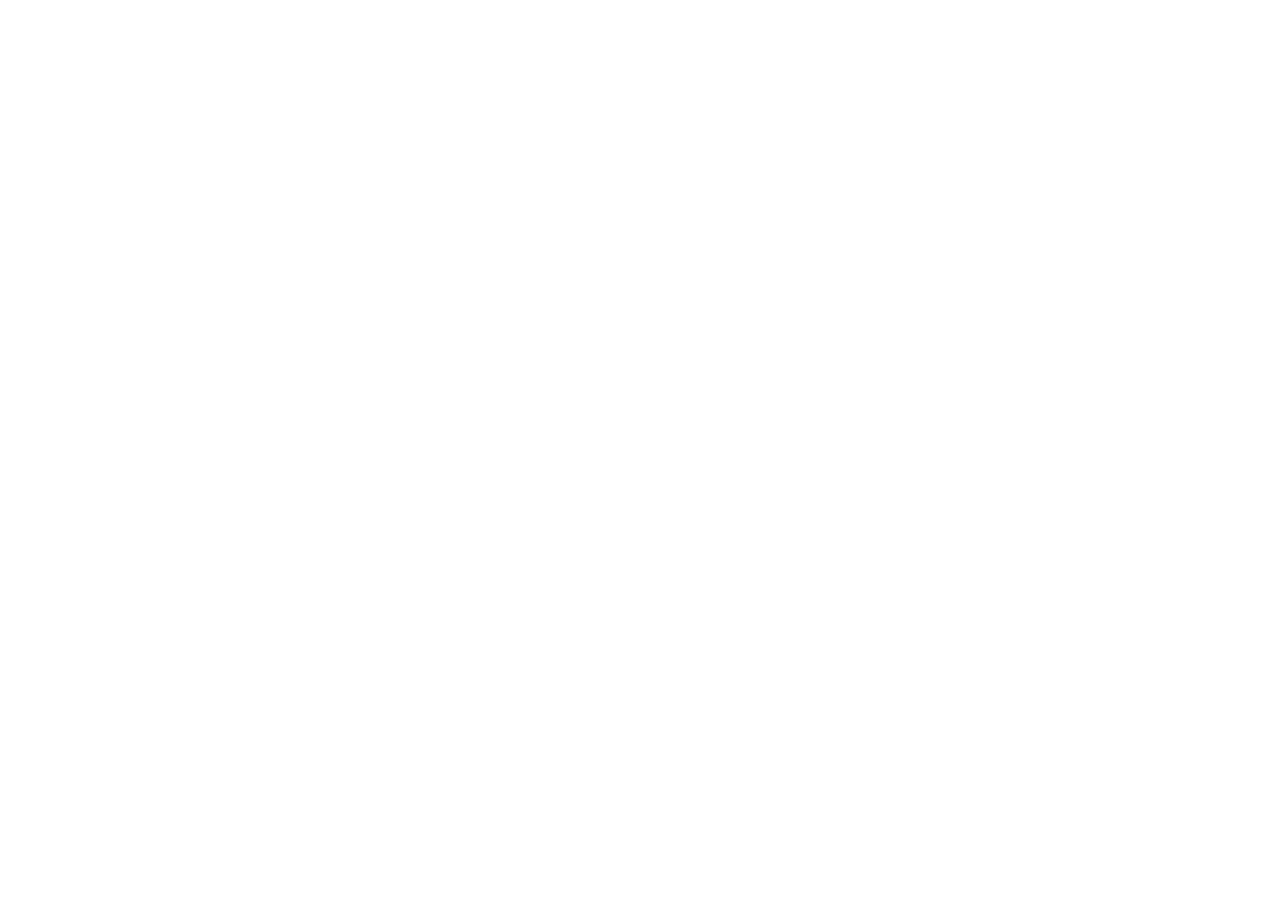
==== index.html @ 700467c6 "Added HTML and CSS file" ====
<!DOCTYPE html>
<html lang="en">
  <head>
    <meta charset="UTF-8" />
    <meta name="viewport" content="width=device-width, initial-scale=1.0" />
    <title>Travel To Outer Space</title>
  </head>
  <body>
    <header></header>
  </body>
</html>
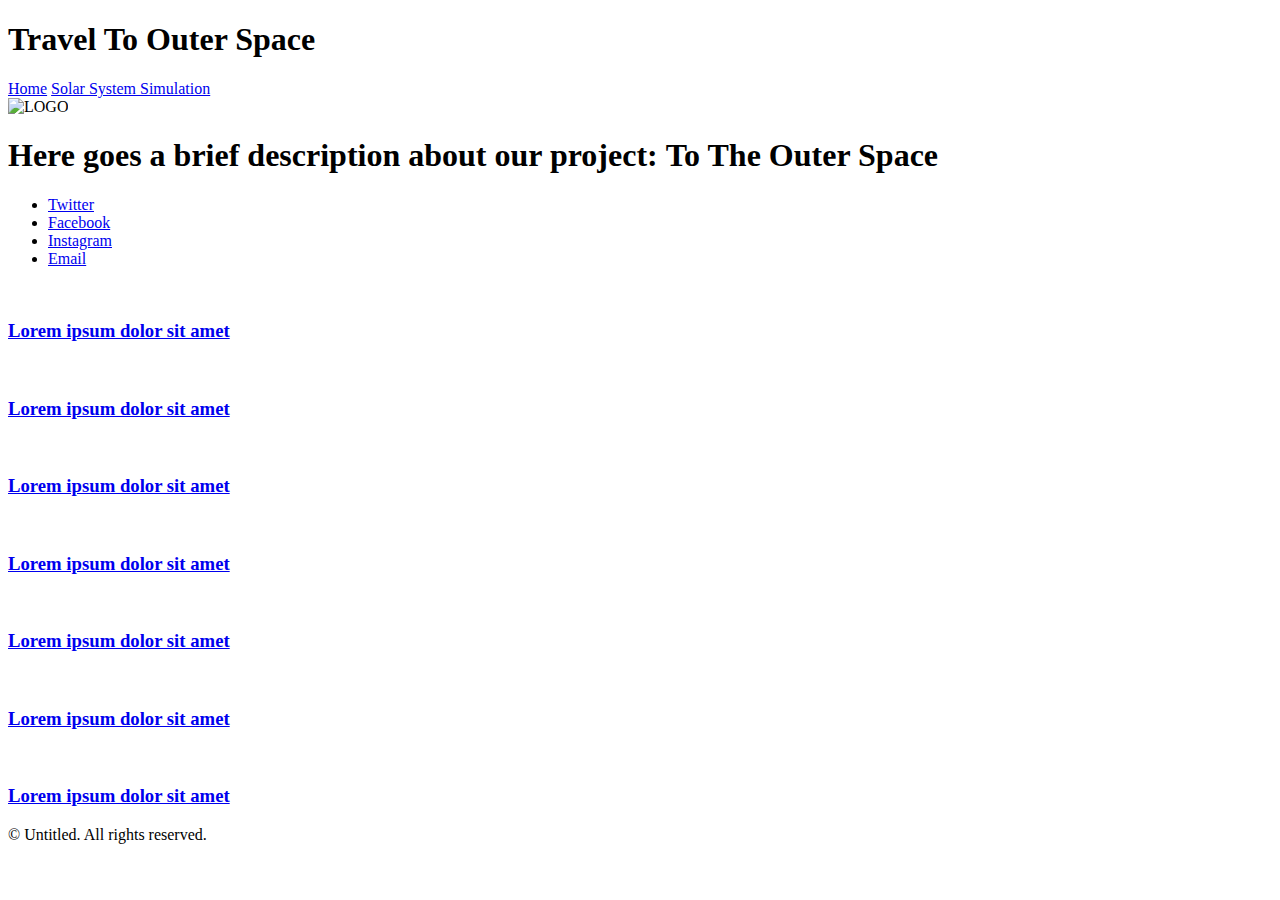
==== commit cc832166: "Second Commit on Website" ====
--- a/index.html
+++ b/index.html
@@ -3,9 +3,107 @@
   <head>
     <meta charset="UTF-8" />
     <meta name="viewport" content="width=device-width, initial-scale=1.0" />
+    <link rel="stylesheet" href="styles.css" />
     <title>Travel To Outer Space</title>
   </head>
   <body>
-    <header></header>
+    <!-- Wrapper -->
+    <div id="wrapper">
+      <!-- Header -->
+      <header>
+        <h1>Travel To Outer Space</h1>
+        <nav>
+          <a href="./Menu/Home.html">Home</a>
+          <a href="./Menu/SolarSystemSimulation.html"
+            >Solar System Simulation</a
+          >
+        </nav>
+      </header>
+
+      <!-- Here would fit our logo -->
+      <span class="avatar"
+        ><img src="images/avatar.jpg" alt="LOGO"
+      /></span>
+      <h1>
+        Here goes a brief description about our project:
+        <strong>To The Outer Space</strong>
+      </h1>
+      <ul class="icons">
+        <li>
+          <a href="#" class="icon style2 fa-twitter"
+            ><span class="label">Twitter</span></a
+          >
+        </li>
+        <li>
+          <a href="#" class="icon style2 fa-facebook"
+            ><span class="label">Facebook</span></a
+          >
+        </li>
+        <li>
+          <a href="#" class="icon style2 fa-instagram"
+            ><span class="label">Instagram</span></a
+          >
+        </li>
+        <li>
+          <a href="#" class="icon style2 fa-envelope-o"
+            ><span class="label">Email</span></a
+          >
+        </li>
+      </ul>
+
+      <!-- Main -->
+      <section id="main">
+        <!-- Thumbnails -->
+        <section class="thumbnails">
+          <div>
+            <a href="images/fulls/01.jpg">
+              <img src="images/fulls/01.jpg" alt="" />
+              <h3>Lorem ipsum dolor sit amet</h3>
+            </a>
+            <a href="images/fulls/02.jpg">
+              <img src="images/fulls/02.jpg" alt="" />
+              <h3>Lorem ipsum dolor sit amet</h3>
+            </a>
+          </div>
+          <div>
+            <a href="images/fulls/03.jpg">
+              <img src="images/fulls/03.jpg" alt="" />
+              <h3>Lorem ipsum dolor sit amet</h3>
+            </a>
+            <a href="images/fulls/04.jpg">
+              <img src="images/fulls/04.jpg" alt="" />
+              <h3>Lorem ipsum dolor sit amet</h3>
+            </a>
+            <a href="images/fulls/05.jpg">
+              <img src="images/fulls/05.jpg" alt="" />
+              <h3>Lorem ipsum dolor sit amet</h3>
+            </a>
+          </div>
+          <div>
+            <a href="images/fulls/06.jpg">
+              <img src="images/fulls/06.jpg" alt="" />
+              <h3>Lorem ipsum dolor sit amet</h3>
+            </a>
+            <a href="images/fulls/07.jpg">
+              <img src="images/fulls/07.jpg" alt="" />
+              <h3>Lorem ipsum dolor sit amet</h3>
+            </a>
+          </div>
+        </section>
+      </section>
+
+      <!-- Footer -->
+      <footer id="footer">
+        <p>
+          &copy; Untitled. All rights reserved.
+        </p>
+      </footer>
+    </div>
+
+    <!-- Scripts -->
+    <script src="assets/js/jquery.min.js"></script>
+    <script src="assets/js/jquery.poptrox.min.js""></script>
+    <script src="assets/js/main.js"></script>
+    <script src="assets/js/skel.min.js"></script>
   </body>
 </html>
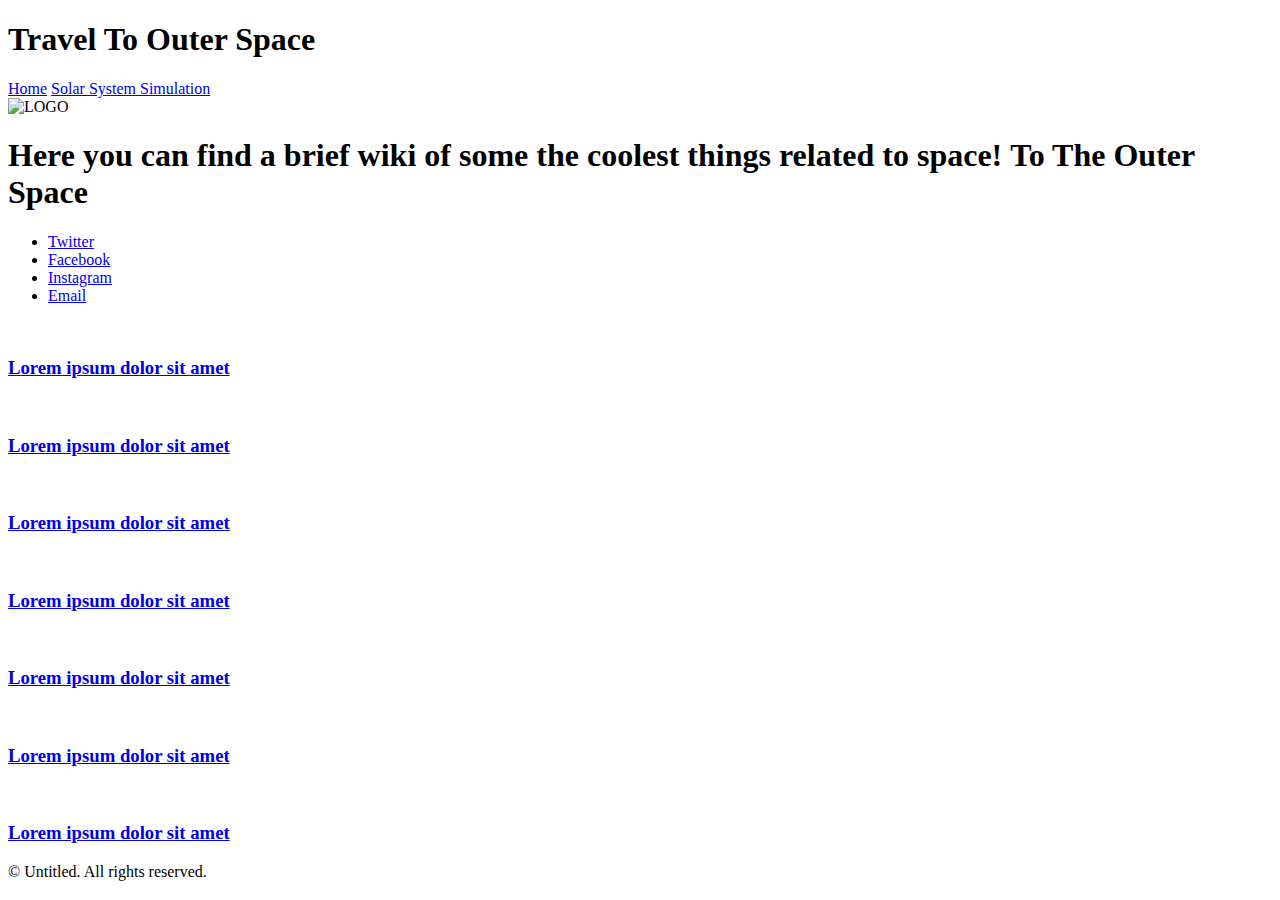
==== commit 8baa0e3f: "Fixed Javascript Animation" ====
--- a/index.html
+++ b/index.html
@@ -21,11 +21,10 @@
       </header>
 
       <!-- Here would fit our logo -->
-      <span class="avatar"
-        ><img src="images/avatar.jpg" alt="LOGO"
-      /></span>
+      <span class="avatar"><img src="images/avatar.png" alt="LOGO" /></span>
       <h1>
-        Here goes a brief description about our project:
+        Here you can find a brief wiki of some the coolest things related to
+        space!
         <strong>To The Outer Space</strong>
       </h1>
       <ul class="icons">
@@ -101,9 +100,9 @@
     </div>
 
     <!-- Scripts -->
-    <script src="assets/js/jquery.min.js"></script>
-    <script src="assets/js/jquery.poptrox.min.js""></script>
-    <script src="assets/js/main.js"></script>
-    <script src="assets/js/skel.min.js"></script>
+    <script src="js/jquery.min.js"></script>
+    <script src="js/jquery.poptrox.min.js"></script>
+    <script src="js/main.js"></script>
+    <script src="js/skel.min.js"></script>
   </body>
 </html>
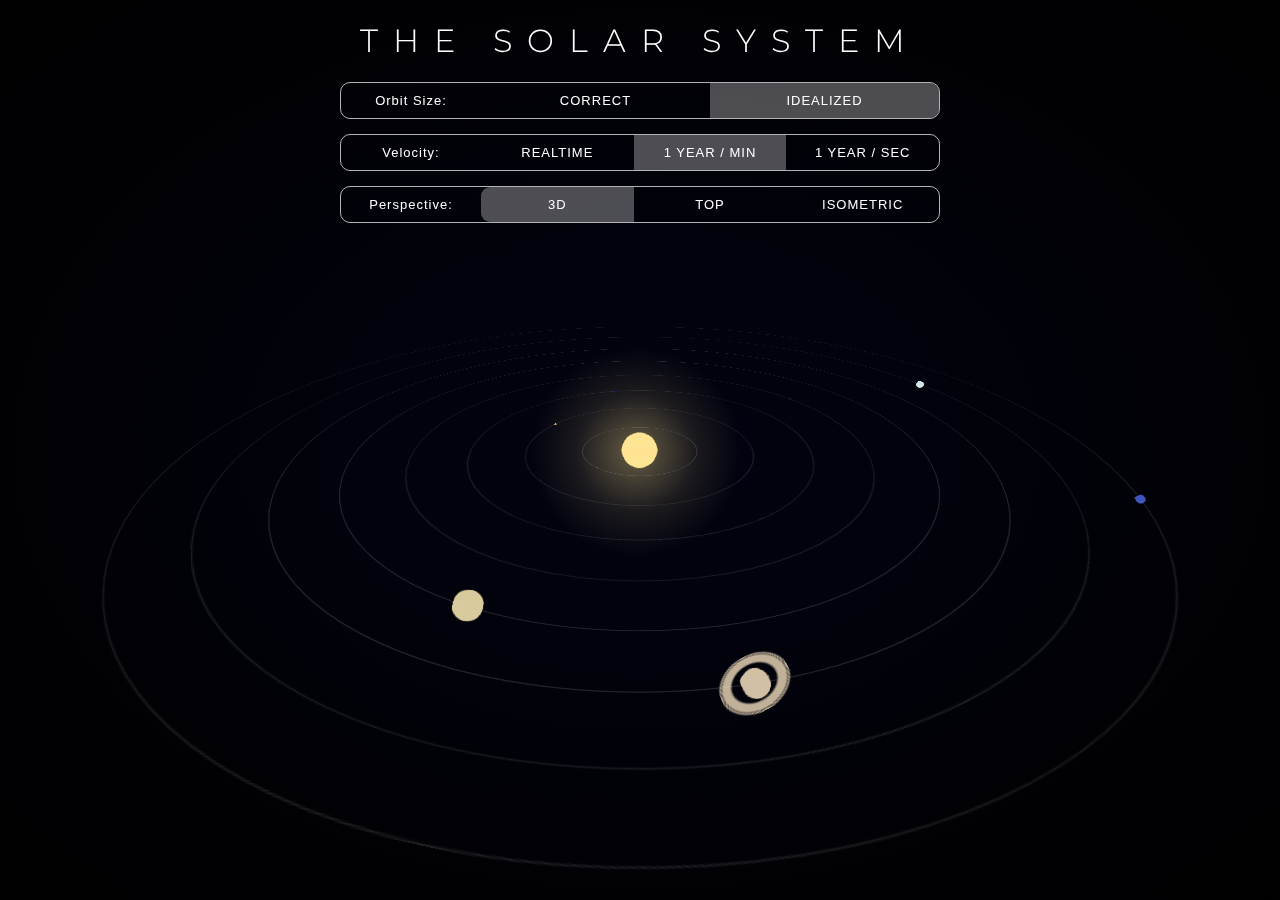
==== commit 0ef42d7a: "Space sim files" ====
--- a/index.html
+++ b/index.html
@@ -1,108 +1,193 @@
 <!DOCTYPE html>
-<html lang="en">
-  <head>
-    <meta charset="UTF-8" />
-    <meta name="viewport" content="width=device-width, initial-scale=1.0" />
-    <link rel="stylesheet" href="styles.css" />
-    <title>Travel To Outer Space</title>
-  </head>
-  <body>
-    <!-- Wrapper -->
-    <div id="wrapper">
-      <!-- Header -->
-      <header>
-        <h1>Travel To Outer Space</h1>
-        <nav>
-          <a href="./Menu/Home.html">Home</a>
-          <a href="./Menu/SolarSystemSimulation.html"
-            >Solar System Simulation</a
-          >
-        </nav>
-      </header>
+<html lang="en" >
+<head>
+  <meta charset="UTF-8">
+  <title>CodePen - Solar System 3D Animation (Pure CSS)</title>
+  <link rel="stylesheet" href="./style.css">
 
-      <!-- Here would fit our logo -->
-      <span class="avatar"><img src="images/avatar.png" alt="LOGO" /></span>
-      <h1>
-        Here you can find a brief wiki of some the coolest things related to
-        space!
-        <strong>To The Outer Space</strong>
-      </h1>
-      <ul class="icons">
-        <li>
-          <a href="#" class="icon style2 fa-twitter"
-            ><span class="label">Twitter</span></a
-          >
-        </li>
-        <li>
-          <a href="#" class="icon style2 fa-facebook"
-            ><span class="label">Facebook</span></a
-          >
-        </li>
-        <li>
-          <a href="#" class="icon style2 fa-instagram"
-            ><span class="label">Instagram</span></a
-          >
-        </li>
-        <li>
-          <a href="#" class="icon style2 fa-envelope-o"
-            ><span class="label">Email</span></a
-          >
-        </li>
-      </ul>
+</head>
+<body>
+<!-- partial:index.partial.html -->
+<input type="radio" id="correct-orbit-size" name="orbit-size"/>
+<input type="radio" id="ideal-orbit-size" name="orbit-size" checked="checked"/>
+<input type="radio" id="real-time" name="velocity"/>
+<input type="radio" id="one-year-per-minute" name="velocity" checked="checked"/>
+<input type="radio" id="one-year-per-second" name="velocity"/>
+<input type="radio" id="topview" name="perspective"/>
+<input type="radio" id="isometric" name="perspective"/>
+<input type="radio" id="threedee" name="perspective" checked="checked"/>
+<div class="universe">
+  <div class="solarsystem">
+    <div class="sun">
+      <div class="planet__structure planet__structure--1"></div>
+      <div class="planet__structure planet__structure--2"></div>
+      <div class="planet__structure planet__structure--3"></div>
+      <div class="planet__structure planet__structure--4"></div>
+      <div class="planet__structure planet__structure--5"></div>
+      <div class="planet__structure planet__structure--6"></div>
+    </div>
+    <div class="mercury-orbit sun-orbit">
+      <div class="ascending-node ascending-node--mercury">
+        <div class="inclination inclination--mercury">
+          <div class="orbit__visual"></div>
+          <div class="orbit__shape orbit__shape--mercury">
+            <div class="planet mercury">
+              <div class="planet__structure planet__structure--1"></div>
+              <div class="planet__structure planet__structure--2"></div>
+              <div class="planet__structure planet__structure--3"></div>
+              <div class="planet__structure planet__structure--4"></div>
+              <div class="planet__structure planet__structure--5"></div>
+              <div class="planet__structure planet__structure--6"></div>
+            </div>
+          </div>
+        </div>
+      </div>
+    </div>
+    <div class="venus-orbit sun-orbit">
+      <div class="ascending-node ascending-node--venus">
+        <div class="inclination inclination--venus">
+          <div class="orbit__visual"></div>
+          <div class="orbit__shape orbit__shape--venus">
+            <div class="planet venus">
+              <div class="planet__structure planet__structure--1"></div>
+              <div class="planet__structure planet__structure--2"></div>
+              <div class="planet__structure planet__structure--3"></div>
+              <div class="planet__structure planet__structure--4"></div>
+              <div class="planet__structure planet__structure--5"></div>
+              <div class="planet__structure planet__structure--6"></div>
+            </div>
+          </div>
+        </div>
+      </div>
+    </div>
+    <div class="earth-orbit sun-orbit">
+      <div class="ascending-node ascending-node--earth">
+        <div class="inclination inclination--earth">
+          <div class="orbit__visual"></div>
+          <div class="orbit__shape orbit__shape--earth">
+            <div class="planet earth">
+              <div class="planet__structure planet__structure--1"></div>
+              <div class="planet__structure planet__structure--2"></div>
+              <div class="planet__structure planet__structure--3"></div>
+              <div class="planet__structure planet__structure--4"></div>
+              <div class="planet__structure planet__structure--5"></div>
+              <div class="planet__structure planet__structure--6"></div>
+            </div>
+          </div>
+        </div>
+      </div>
+    </div>
+    <div class="mars-orbit sun-orbit">
+      <div class="ascending-node ascending-node--mars">
+        <div class="inclination inclination--mars">
+          <div class="orbit__visual"></div>
+          <div class="orbit__shape orbit__shape--mars">
+            <div class="planet mars">
+              <div class="planet__structure planet__structure--1"></div>
+              <div class="planet__structure planet__structure--2"></div>
+              <div class="planet__structure planet__structure--3"></div>
+              <div class="planet__structure planet__structure--4"></div>
+              <div class="planet__structure planet__structure--5"></div>
+              <div class="planet__structure planet__structure--6"></div>
+            </div>
+          </div>
+        </div>
+      </div>
+    </div>
+    <div class="jupiter-orbit sun-orbit">
+      <div class="ascending-node ascending-node--jupiter">
+        <div class="inclination inclination--jupiter">
+          <div class="orbit__visual"></div>
+          <div class="orbit__shape orbit__shape--jupiter">
+            <div class="planet jupiter">
+              <div class="planet__structure planet__structure--1"></div>
+              <div class="planet__structure planet__structure--2"></div>
+              <div class="planet__structure planet__structure--3"></div>
+              <div class="planet__structure planet__structure--4"></div>
+              <div class="planet__structure planet__structure--5"></div>
+              <div class="planet__structure planet__structure--6"></div>
+            </div>
+          </div>
+        </div>
+      </div>
+    </div>
+    <div class="saturn-orbit sun-orbit">
+      <div class="ascending-node ascending-node--saturn">
+        <div class="inclination inclination--saturn">
+          <div class="orbit__visual"></div>
+          <div class="orbit__shape orbit__shape--saturn">
+            <div class="planet saturn">
+              <div class="planet__structure planet__structure--1"></div>
+              <div class="planet__structure planet__structure--2"></div>
+              <div class="planet__structure planet__structure--3"></div>
+              <div class="planet__structure planet__structure--4"></div>
+              <div class="planet__structure planet__structure--5"></div>
+              <div class="planet__structure planet__structure--6"></div>
+            </div>
+            <div class="planet-orbit planet-orbit--saturn">
+              <div class="rings-of-saturn"> </div>
+            </div>
+          </div>
+        </div>
+      </div>
+    </div>
+    <div class="uranus-orbit sun-orbit">
+      <div class="ascending-node ascending-node--uranus">
+        <div class="inclination inclination--uranus">
+          <div class="orbit__visual"></div>
+          <div class="orbit__shape orbit__shape--uranus">
+            <div class="planet uranus">
+              <div class="planet__structure planet__structure--1"></div>
+              <div class="planet__structure planet__structure--2"></div>
+              <div class="planet__structure planet__structure--3"></div>
+              <div class="planet__structure planet__structure--4"></div>
+              <div class="planet__structure planet__structure--5"></div>
+              <div class="planet__structure planet__structure--6"></div>
+            </div> 
+          </div>
+        </div>
+      </div>
+    </div>
+    <div class="neptun-orbit sun-orbit">
+      <div class="ascending-node ascending-node--neptun">
+        <div class="inclination inclination--neptun">
+          <div class="orbit__visual"></div>
+          <div class="orbit__shape orbit__shape--neptun">
+            <div class="planet neptun">
+              <div class="planet__structure planet__structure--1"></div>
+              <div class="planet__structure planet__structure--2"></div>
+              <div class="planet__structure planet__structure--3"></div>
+              <div class="planet__structure planet__structure--4"></div>
+              <div class="planet__structure planet__structure--5"></div>
+              <div class="planet__structure planet__structure--6"></div>
+            </div>
+          </div>
+        </div>
+      </div>
+    </div>
+  </div>
+</div>
+<div class="content">
+  <h1>The Solar System</h1>
+  <div class="controls">
+    <div class="controls__group"><span>Orbit Size:</span>
+      <label class="button correct-size" for="correct-orbit-size">Correct</label>
+      <label class="button ideal-size" for="ideal-orbit-size">Idealized</label>
+    </div>
+    <div class="controls__group"><span>Velocity:</span>
+      <label class="button real-time" for="real-time">Realtime</label>
+      <label class="button one-year-per-minute" for="one-year-per-minute">1 Year / Min</label>
+      <label class="button one-year-per-second" for="one-year-per-second">1 Year / Sec</label>
+    </div>
+    <div class="controls__group"><span>Perspective:</span>
+      <label class="button threedee" for="threedee">3d</label>
+      <label class="button topview" for="topview">Top</label>
+      <label class="button isometric" for="isometric">Isometric</label>
+    </div>
+  </div>
+</div>
+<!-- partial -->
+  <script  src="./script.js"></script>
 
-      <!-- Main -->
-      <section id="main">
-        <!-- Thumbnails -->
-        <section class="thumbnails">
-          <div>
-            <a href="images/fulls/01.jpg">
-              <img src="images/fulls/01.jpg" alt="" />
-              <h3>Lorem ipsum dolor sit amet</h3>
-            </a>
-            <a href="images/fulls/02.jpg">
-              <img src="images/fulls/02.jpg" alt="" />
-              <h3>Lorem ipsum dolor sit amet</h3>
-            </a>
-          </div>
-          <div>
-            <a href="images/fulls/03.jpg">
-              <img src="images/fulls/03.jpg" alt="" />
-              <h3>Lorem ipsum dolor sit amet</h3>
-            </a>
-            <a href="images/fulls/04.jpg">
-              <img src="images/fulls/04.jpg" alt="" />
-              <h3>Lorem ipsum dolor sit amet</h3>
-            </a>
-            <a href="images/fulls/05.jpg">
-              <img src="images/fulls/05.jpg" alt="" />
-              <h3>Lorem ipsum dolor sit amet</h3>
-            </a>
-          </div>
-          <div>
-            <a href="images/fulls/06.jpg">
-              <img src="images/fulls/06.jpg" alt="" />
-              <h3>Lorem ipsum dolor sit amet</h3>
-            </a>
-            <a href="images/fulls/07.jpg">
-              <img src="images/fulls/07.jpg" alt="" />
-              <h3>Lorem ipsum dolor sit amet</h3>
-            </a>
-          </div>
-        </section>
-      </section>
-
-      <!-- Footer -->
-      <footer id="footer">
-        <p>
-          &copy; Untitled. All rights reserved.
-        </p>
-      </footer>
-    </div>
-
-    <!-- Scripts -->
-    <script src="js/jquery.min.js"></script>
-    <script src="js/jquery.poptrox.min.js"></script>
-    <script src="js/main.js"></script>
-    <script src="js/skel.min.js"></script>
-  </body>
+</body>
 </html>
--- a/style.css
+++ b/style.css
@@ -0,0 +1,619 @@
+@import url("https://fonts.googleapis.com/css?family=Montserrat:300,400");
+html {
+  font-size: 16px;
+  background-color: #000;
+}
+#ideal-orbit-size ~ .universe {
+  --planet-size-factor: 0.01;
+  --sun-size-factor: 0.001;
+}
+@media (max-width: 649px) {
+  #ideal-orbit-size:checked ~ .universe {
+    --planet-size-factor: 0.075;
+    --sun-size-factor: 0.0175;
+  }
+}
+@media (min-width: 650px) {
+  #ideal-orbit-size:checked ~ .universe {
+    --planet-size-factor: 0.15;
+    --sun-size-factor: 0.025;
+  }
+}
+#real-time:checked ~ .universe {
+  --speed-of-animation: 1;
+}
+#one-year-per-minute:checked ~ .universe {
+  --speed-of-animation: 518400;
+}
+#one-year-per-second:checked ~ .universe {
+  --speed-of-animation: 31104000;
+}
+#topview ~ .universe {
+  --topview: -65deg;
+  --angle-sun-glow: 65deg;
+}
+#topview:checked ~ .universe {
+  --topview: 0deg;
+  --angle-sun-glow: 0deg;
+}
+#isometric ~ .universe {
+  --perspective: 750px;
+}
+#isometric:checked ~ .universe {
+  --perspective: 10000px;
+}
+.universe {
+  --orbit-size-factor: 1000000;
+  position: absolute;
+  top: 0;
+  left: 0;
+  right: 0;
+  bottom: 0;
+  background: radial-gradient(#020311 0%, #000 100%);
+  display: -webkit-box;
+  display: flex;
+  -webkit-box-pack: center;
+          justify-content: center;
+  -webkit-box-align: center;
+          align-items: center;
+  overflow: hidden;
+  -webkit-perspective: var(--perspective);
+          perspective: var(--perspective);
+  -webkit-transition: -webkit-perspective 2s;
+  transition: -webkit-perspective 2s;
+  transition: perspective 2s;
+  transition: perspective 2s, -webkit-perspective 2s;
+}
+.solarsystem {
+  position: relative;
+  width: 90%;
+  max-width: 100vh;
+  display: -webkit-box;
+  display: flex;
+  -webkit-box-pack: center;
+          justify-content: center;
+  -webkit-box-align: center;
+          align-items: center;
+  -webkit-transform: rotateZ(90deg) rotateY(var(--topview));
+          transform: rotateZ(90deg) rotateY(var(--topview));
+  -webkit-transform-style: preserve-3d;
+          transform-style: preserve-3d;
+  -webkit-transition: -webkit-transform 2s;
+  transition: -webkit-transform 2s;
+  transition: transform 2s;
+  transition: transform 2s, -webkit-transform 2s;
+}
+.solarsystem::after {
+  display: block;
+  content: "";
+  width: 100%;
+  padding-top: 100%;
+  border-radius: 50%;
+}
+.sun {
+  position: absolute;
+  width: calc(1391px * var(--sun-size-factor));
+  height: calc(1391px * var(--sun-size-factor));
+  background-color: #ffe493;
+  border-radius: 50%;
+  -webkit-transform-style: preserve-3d;
+          transform-style: preserve-3d;
+  -webkit-transition: width 2s, height 2s;
+  transition: width 2s, height 2s;
+}
+.sun::before {
+  display: block;
+  content: "";
+  height: 600%;
+  width: 600%;
+  background: radial-gradient(rgba(255,228,147,0.4), rgba(255,228,147,0.1) 40%, rgba(255,255,255,0) 70%);
+  border-radius: 50%;
+  -webkit-transform-origin: center center;
+          transform-origin: center center;
+  -webkit-transform: translateY(-40%) translateX(-40%) rotateY(var(--angle-sun-glow));
+          transform: translateY(-40%) translateX(-40%) rotateY(var(--angle-sun-glow));
+  -webkit-transition: -webkit-transform 2s;
+  transition: -webkit-transform 2s;
+  transition: transform 2s;
+  transition: transform 2s, -webkit-transform 2s;
+}
+#ideal-orbit-size:checked ~ .universe .sun {
+  -webkit-transition-delay: 0.6s;
+          transition-delay: 0.6s;
+}
+.sun-orbit {
+  -webkit-transform-style: preserve-3d;
+          transform-style: preserve-3d;
+  border-radius: 50%;
+  -webkit-transition: width 2s, height 2s;
+  transition: width 2s, height 2s;
+}
+.mercury-orbit {
+  position: absolute;
+  width: 1.29%;
+  height: 1.29%;
+  -webkit-transform: rotateZ(-224deg);
+          transform: rotateZ(-224deg);
+  -webkit-transition-delay: 0s;
+          transition-delay: 0s;
+  z-index: 9;
+}
+#ideal-orbit-size:checked ~ .universe .mercury-orbit {
+  width: 12.5%;
+  height: 12.5%;
+  -webkit-transition-delay: 0.6s;
+          transition-delay: 0.6s;
+}
+.venus-orbit {
+  position: absolute;
+  width: 2.4%;
+  height: 2.4%;
+  -webkit-transform: rotateZ(-144deg);
+          transform: rotateZ(-144deg);
+  -webkit-transition-delay: 0.1s;
+          transition-delay: 0.1s;
+  z-index: 8;
+}
+#ideal-orbit-size:checked ~ .universe .venus-orbit {
+  width: 25%;
+  height: 25%;
+  -webkit-transition-delay: 0.5s;
+          transition-delay: 0.5s;
+}
+.earth-orbit {
+  position: absolute;
+  width: 3.33%;
+  height: 3.33%;
+  -webkit-transform: rotateZ(-101deg);
+          transform: rotateZ(-101deg);
+  -webkit-transition-delay: 0.2s;
+          transition-delay: 0.2s;
+  z-index: 7;
+}
+#ideal-orbit-size:checked ~ .universe .earth-orbit {
+  width: 37.5%;
+  height: 37.5%;
+  -webkit-transition-delay: 0.4s;
+          transition-delay: 0.4s;
+}
+.mars-orbit {
+  position: absolute;
+  width: 5.06%;
+  height: 5.06%;
+  -webkit-transform: rotateZ(-39deg);
+          transform: rotateZ(-39deg);
+  -webkit-transition-delay: 0.3s;
+          transition-delay: 0.3s;
+  z-index: 6;
+}
+#ideal-orbit-size:checked ~ .universe .mars-orbit {
+  width: 50%;
+  height: 50%;
+  -webkit-transition-delay: 0.3s;
+          transition-delay: 0.3s;
+}
+.jupiter-orbit {
+  position: absolute;
+  width: 17.25%;
+  height: 17.25%;
+  -webkit-transform: rotateZ(-245deg);
+          transform: rotateZ(-245deg);
+  -webkit-transition-delay: 0.4s;
+          transition-delay: 0.4s;
+  z-index: 5;
+}
+#ideal-orbit-size:checked ~ .universe .jupiter-orbit {
+  width: 62.5%;
+  height: 62.5%;
+  -webkit-transition-delay: 0.2s;
+          transition-delay: 0.2s;
+}
+.saturn-orbit {
+  position: absolute;
+  width: 31.65%;
+  height: 31.65%;
+  -webkit-transform: rotateZ(-282deg);
+          transform: rotateZ(-282deg);
+  -webkit-transition-delay: 0.5s;
+          transition-delay: 0.5s;
+  z-index: 4;
+}
+#ideal-orbit-size:checked ~ .universe .saturn-orbit {
+  width: 75%;
+  height: 75%;
+  -webkit-transition-delay: 0.1s;
+          transition-delay: 0.1s;
+}
+.uranus-orbit {
+  position: absolute;
+  width: 63.96%;
+  height: 63.96%;
+  -webkit-transform: rotateZ(-29deg);
+          transform: rotateZ(-29deg);
+  -webkit-transition-delay: 0.6s;
+          transition-delay: 0.6s;
+  z-index: 3;
+}
+#ideal-orbit-size:checked ~ .universe .uranus-orbit {
+  width: 87.5%;
+  height: 87.5%;
+  -webkit-transition-delay: 0s;
+          transition-delay: 0s;
+}
+.neptun-orbit {
+  position: absolute;
+  width: 100%;
+  height: 100%;
+  -webkit-transform: rotateZ(-347deg);
+          transform: rotateZ(-347deg);
+  z-index: 2;
+}
+.orbit__visual {
+  position: absolute;
+  border: 1px solid rgba(255,255,255,0.13);
+  width: 100%;
+  height: 100%;
+  border-radius: 50%;
+  -webkit-transform: translate3d(-1px, -1px, 0);
+          transform: translate3d(-1px, -1px, 0);
+  -webkit-transform-style: preserve-3d;
+          transform-style: preserve-3d;
+}
+.orbit__shape {
+  position: absolute;
+  width: calc(100% + 1px);
+  height: calc(100% + 1px);
+  -webkit-animation: orbit infinite;
+          animation: orbit infinite;
+  -webkit-animation-timing-function: linear;
+          animation-timing-function: linear;
+  -webkit-animation-delay: calc((var(--seconds-left) * -1) / var(--speed-of-animation));
+          animation-delay: calc((var(--seconds-left) * -1) / var(--speed-of-animation));
+  -webkit-transform-style: preserve-3d;
+          transform-style: preserve-3d;
+}
+.orbit__shape--mercury {
+  -webkit-animation-duration: calc(7603200s / var(--speed-of-animation));
+          animation-duration: calc(7603200s / var(--speed-of-animation));
+}
+.orbit__shape--venus {
+  -webkit-animation-duration: calc(19414166s / var(--speed-of-animation));
+          animation-duration: calc(19414166s / var(--speed-of-animation));
+}
+.orbit__shape--earth {
+  -webkit-animation-duration: calc(31553280s / var(--speed-of-animation));
+          animation-duration: calc(31553280s / var(--speed-of-animation));
+}
+.orbit__shape--mars {
+  -webkit-animation-duration: calc(59356800s / var(--speed-of-animation));
+          animation-duration: calc(59356800s / var(--speed-of-animation));
+}
+.orbit__shape--jupiter {
+  -webkit-animation-duration: calc(374025600s / var(--speed-of-animation));
+          animation-duration: calc(374025600s / var(--speed-of-animation));
+}
+.orbit__shape--saturn {
+  -webkit-animation-duration: calc(928886400s / var(--speed-of-animation));
+          animation-duration: calc(928886400s / var(--speed-of-animation));
+}
+.orbit__shape--uranus {
+  -webkit-animation-duration: calc(2649369600s / var(--speed-of-animation));
+          animation-duration: calc(2649369600s / var(--speed-of-animation));
+}
+.orbit__shape--neptun {
+  -webkit-animation-duration: calc(5196787200s / var(--speed-of-animation));
+          animation-duration: calc(5196787200s / var(--speed-of-animation));
+}
+.planet {
+  position: relative;
+  border-radius: 50%;
+  min-width: 1px;
+  min-height: 1px;
+  margin: 0 auto;
+  left: 0;
+  right: 0;
+  -webkit-transform-style: preserve-3d;
+          transform-style: preserve-3d;
+  -webkit-transition: width 2s, height 2s, top 2s;
+  transition: width 2s, height 2s, top 2s;
+}
+.planet::before {
+  position: relative;
+  display: none;
+  content: "";
+  height: 500%;
+  -webkit-transform: translateY(-100%);
+          transform: translateY(-100%);
+  width: 100%;
+  background: -webkit-gradient(linear, left bottom, left top, from(rgba(1,2,13,0.8)), to(rgba(1,2,13,0)));
+  background: linear-gradient(to top, rgba(1,2,13,0.8), rgba(1,2,13,0) 100%);
+  -webkit-clip-path: polygon(50% 0%, 100% 100%, 100% 100%, 0% 100%);
+          clip-path: polygon(50% 0%, 100% 100%, 100% 100%, 0% 100%);
+}
+.planet__structure {
+  position: absolute;
+  top: 0;
+  left: 0;
+  width: 100%;
+  height: 100%;
+  background-color: inherit;
+  border-radius: 50%;
+  -webkit-transform-style: preserve-3d;
+          transform-style: preserve-3d;
+}
+.planet__structure--1 {
+  -webkit-transform: rotateZ(30deg);
+          transform: rotateZ(30deg);
+}
+.planet__structure--2 {
+  -webkit-transform: rotateZ(-30deg);
+          transform: rotateZ(-30deg);
+}
+.planet__structure--3 {
+  -webkit-transform: rotateX(30deg) rotateY(90deg);
+          transform: rotateX(30deg) rotateY(90deg);
+}
+.planet__structure--4 {
+  -webkit-transform: rotateX(-30deg) rotateY(90deg);
+          transform: rotateX(-30deg) rotateY(90deg);
+}
+.planet__structure--5 {
+  -webkit-transform: rotateZ(90deg) rotateY(30deg);
+          transform: rotateZ(90deg) rotateY(30deg);
+}
+.planet__structure--6 {
+  -webkit-transform: rotateZ(90deg) rotateY(-30deg);
+          transform: rotateZ(90deg) rotateY(-30deg);
+}
+.planet__structure::before {
+  position: absolute;
+  top: 0;
+  content: "";
+  display: block;
+  width: 100%;
+  height: 100%;
+  -webkit-transform: rotateX(45deg);
+          transform: rotateX(45deg);
+  background-color: inherit;
+  border-radius: 50%;
+}
+.planet__structure::after {
+  position: absolute;
+  top: 0;
+  content: "";
+  display: block;
+  width: 100%;
+  height: 100%;
+  -webkit-transform: rotateX(-45deg);
+          transform: rotateX(-45deg);
+  background-color: inherit;
+  border-radius: 50%;
+}
+.mercury {
+  width: calc(4.87px * var(--planet-size-factor));
+  height: calc(4.87px * var(--planet-size-factor));
+  background-color: #68696d;
+  top: calc(-2.435px * var(--planet-size-factor));
+}
+.venus {
+  width: calc(12.1px * var(--planet-size-factor));
+  height: calc(12.1px * var(--planet-size-factor));
+  background-color: #d3a567;
+  top: calc(-6.05px * var(--planet-size-factor));
+}
+.earth {
+  width: calc(12.7px * var(--planet-size-factor));
+  height: calc(12.7px * var(--planet-size-factor));
+  background-color: #00f;
+  top: calc(-6.35px * var(--planet-size-factor));
+}
+.mars {
+  width: calc(6.7px * var(--planet-size-factor));
+  height: calc(6.7px * var(--planet-size-factor));
+  background-color: #c1440e;
+  top: calc(-3.45px * var(--planet-size-factor));
+}
+.jupiter {
+  width: calc(139.822px * var(--planet-size-factor));
+  height: calc(139.822px * var(--planet-size-factor));
+  background-color: #d8ca9d;
+  top: calc(-69.911px * var(--planet-size-factor));
+}
+.saturn {
+  width: calc(116.464px * var(--planet-size-factor));
+  height: calc(116.464px * var(--planet-size-factor));
+  background-color: #d2c0a5;
+  top: calc(-58.232px * var(--planet-size-factor));
+}
+.uranus {
+  width: calc(50.724px * var(--planet-size-factor));
+  height: calc(50.724px * var(--planet-size-factor));
+  background-color: #d1e7e7;
+  top: calc(-25.362px * var(--planet-size-factor));
+}
+.neptun {
+  width: calc(49.244px * var(--planet-size-factor));
+  height: calc(49.244px * var(--planet-size-factor));
+  background-color: #3f54ba;
+  top: calc(-24.622px * var(--planet-size-factor));
+}
+.planet-orbit {
+  -webkit-animation: orbit infinite;
+          animation: orbit infinite;
+  -webkit-animation-timing-function: linear;
+          animation-timing-function: linear;
+  -webkit-transform-style: preserve-3d;
+          transform-style: preserve-3d;
+  top: 0;
+  left: 0;
+  right: 0;
+  position: absolute;
+}
+.planet-orbit--saturn {
+  -webkit-animation-duration: calc(933465600s / var(--speed-of-animation));
+          animation-duration: calc(933465600s / var(--speed-of-animation));
+  -webkit-animation-delay: calc(((var(--seconds-left) + 433366400) * -1) / var(--speed-of-animation));
+          animation-delay: calc(((var(--seconds-left) + 433366400) * -1) / var(--speed-of-animation));
+}
+.rings-of-saturn {
+  -webkit-transform: rotateX(0deg) rotateY(27deg);
+          transform: rotateX(0deg) rotateY(27deg);
+  position: absolute;
+  width: calc(280px * var(--planet-size-factor) + 3px);
+  height: calc(280px * var(--planet-size-factor) + 3px);
+  background: radial-gradient(rgba(0,0,0,0), rgba(0,0,0,0) 45%, #c1b199 48%, #c1b199 65%, rgba(0,0,0,0) 66%, #c1b199 68%, #c1b199 100%);
+  top: calc(-140px * var(--planet-size-factor) - 1.5px);
+  border-radius: 50%;
+  margin: 0 auto;
+  left: 0;
+  right: 0;
+  -webkit-transition: width 2s, height 2s, top 2s;
+  transition: width 2s, height 2s, top 2s;
+}
+.ascending-node {
+  position: relative;
+  height: 100%;
+  -webkit-transform-style: preserve-3d;
+          transform-style: preserve-3d;
+/*&--mercury
+    transform rotateZ(48.33deg)
+  &--venus
+    transform rotateZ(76.68deg)
+  &--earth
+    transform rotateZ(-11.26deg)
+  &--mars
+    transform rotateZ(49.58deg)
+  &--jupiter
+    transform rotateZ(100.55deg)
+  &--saturn
+    transform rotateZ(113.72deg)
+  &--uranus
+    transform rotateZ(74.23deg)
+  &--neptun
+    transform rotateZ(131.72deg)*/
+}
+.inclination {
+  position: relative;
+  height: 100%;
+  -webkit-transform-style: preserve-3d;
+          transform-style: preserve-3d;
+/*&--mercury
+    transform rotateX(-7deg)
+  &--venus
+    transform rotateX(-3.5deg)
+  &--earth
+    transform rotateX(0deg)
+  &--mars
+    transform rotateX(-1.9deg)
+  &--jupiter
+    transform rotateX(-1.3deg)
+  &--saturn
+    transform rotateX(-2.5deg)
+  &--uranus
+    transform rotateX(-0.8deg)
+  &--neptun
+    transform rotateX(-1.8deg)*/
+}
+.content {
+  color: #fff;
+  width: 100%;
+  height: 100%;
+  font-size: 16px;
+  top: 0;
+  left: 0;
+  position: absolute;
+  font-family: Open Sans, sans-serif;
+  text-align: center;
+}
+.content h1 {
+  font-weight: 300;
+  text-transform: uppercase;
+  font-family: 'Montserrat', sans-serif;
+  letter-spacing: 15px;
+}
+.controls {
+  -webkit-box-pack: center;
+          justify-content: center;
+  font-weight: 300;
+  letter-spacing: 1px;
+  font-size: 13px;
+  max-width: 600px;
+  width: 100%;
+}
+@media (max-width: 649px) {
+  .controls {
+    position: absolute;
+    bottom: 0;
+  }
+}
+@media (min-width: 650px) {
+  .controls {
+    display: inline-block;
+  }
+}
+.controls span {
+  width: 120px;
+}
+.controls__group {
+  border-radius: 10px;
+  border: 1px solid rgba(255,255,255,0.7);
+  display: -webkit-box;
+  display: flex;
+  -webkit-box-flex: 1;
+          flex: 1;
+  margin-bottom: 15px;
+}
+.controls__group > * {
+  padding: 10px;
+  display: block;
+}
+.button {
+  -webkit-box-flex: 1;
+          flex: 1;
+  -webkit-transition: background-color 0.4s;
+  transition: background-color 0.4s;
+  text-transform: uppercase;
+  -webkit-user-select: none;
+     -moz-user-select: none;
+      -ms-user-select: none;
+          user-select: none;
+}
+.button:hover {
+  background-color: rgba(255,255,255,0.2);
+}
+.button:first-of-type {
+  border-radius: 9px 0 0 9px;
+}
+.button:last-child {
+  border-radius: 0 9px 9px 0;
+}
+#ideal-orbit-size:checked ~ .content .button.ideal-size,
+#correct-orbit-size:checked ~ .content .button.correct-size,
+#real-time:checked ~ .content .button.real-time,
+#one-year-per-minute:checked ~ .content .button.one-year-per-minute,
+#one-year-per-second:checked ~ .content .button.one-year-per-second,
+#topview:checked ~ .content .button.topview,
+#isometric:checked ~ .content .button.isometric,
+#threedee:checked ~ .content .button.threedee {
+  background-color: rgba(255,255,255,0.3);
+}
+@-webkit-keyframes orbit {
+  from {
+    -webkit-transform: rotate(360deg);
+            transform: rotate(360deg);
+  }
+  to {
+    -webkit-transform: rotate(0deg);
+            transform: rotate(0deg);
+  }
+}
+@keyframes orbit {
+  from {
+    -webkit-transform: rotate(360deg);
+            transform: rotate(360deg);
+  }
+  to {
+    -webkit-transform: rotate(0deg);
+            transform: rotate(0deg);
+  }
+}